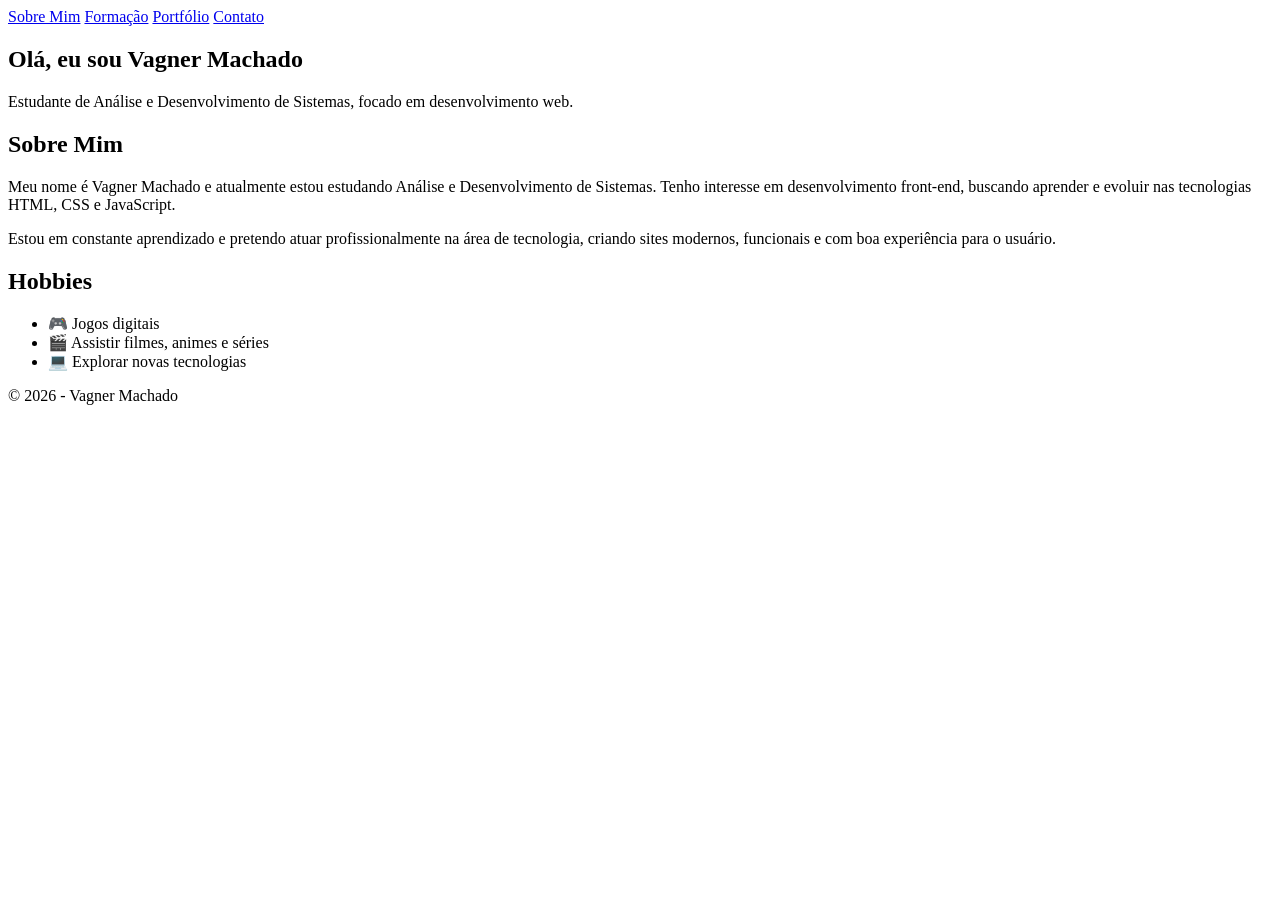
==== index.html @ aa93ef23 "Add files via upload" ====
<!DOCTYPE html>
<html lang="pt-br">
<head>
    <meta charset="UTF-8">
    <meta name="viewport" content="width=device-width, initial-scale=1.0">

    <!-- Título da página -->
    <title>Vagner Machado — Sobre Mim</title>

    <!-- Descrição para SEO -->
    <meta name="description" content="Portfólio pessoal de Vagner Machado, estudante de Análise e Desenvolvimento de Sistemas.">

    <!-- CSS -->
        <script>
            (function(){
                try{
                    const saved = localStorage.getItem('theme');
                    if(saved === 'dark' || (!saved && window.matchMedia && window.matchMedia('(prefers-color-scheme: dark)').matches)){
                        document.documentElement.setAttribute('data-theme','dark');
                    } else {
                        document.documentElement.setAttribute('data-theme','light');
                    }
                }catch(e){/* ignore */}
            })();
        </script>
        <link rel="stylesheet" href="css/style.css">

    <!-- JavaScript -->
    <script src="js/script.js" defer></script>
</head>
<body>

<!-- Menu de navegação principal -->
<nav>
    <a href="index.html">Sobre Mim</a>
    <a href="formacao.html">Formação</a>
    <a href="portfolio.html">Portfólio</a>
    <a href="contato.html">Contato</a>
</nav>

<!-- Seção de destaque (hero) -->
<section class="hero">
    <div class="hero-content">
        <h1>Olá, eu sou Vagner Machado</h1>
        <p>Estudante de Análise e Desenvolvimento de Sistemas, focado em desenvolvimento web.</p>
    </div>
</section>

<!-- Conteúdo principal -->
<main class="container">

    <!-- Sobre mim -->
    <section>
        <h2>Sobre Mim</h2>
        <p>
            Meu nome é Vagner Machado e atualmente estou estudando Análise e Desenvolvimento de Sistemas.
            Tenho interesse em desenvolvimento front-end, buscando aprender e evoluir nas tecnologias HTML, CSS e JavaScript.
        </p>

        <p>
            Estou em constante aprendizado e pretendo atuar profissionalmente na área de tecnologia,
            criando sites modernos, funcionais e com boa experiência para o usuário.
        </p>
    </section>

    <!-- Hobbies -->
    <section class="hobbies">
        <h2>Hobbies</h2>
        <ul>
            <li>🎮 Jogos digitais</li>
            <li>🎬 Assistir filmes, animes e séries</li>
            <li>💻 Explorar novas tecnologias</li>
        </ul>
    </section>

</main>

<!-- Rodapé -->
<footer>
    <p>© 2026 - Vagner Machado</p>
</footer>

</body>
</html>
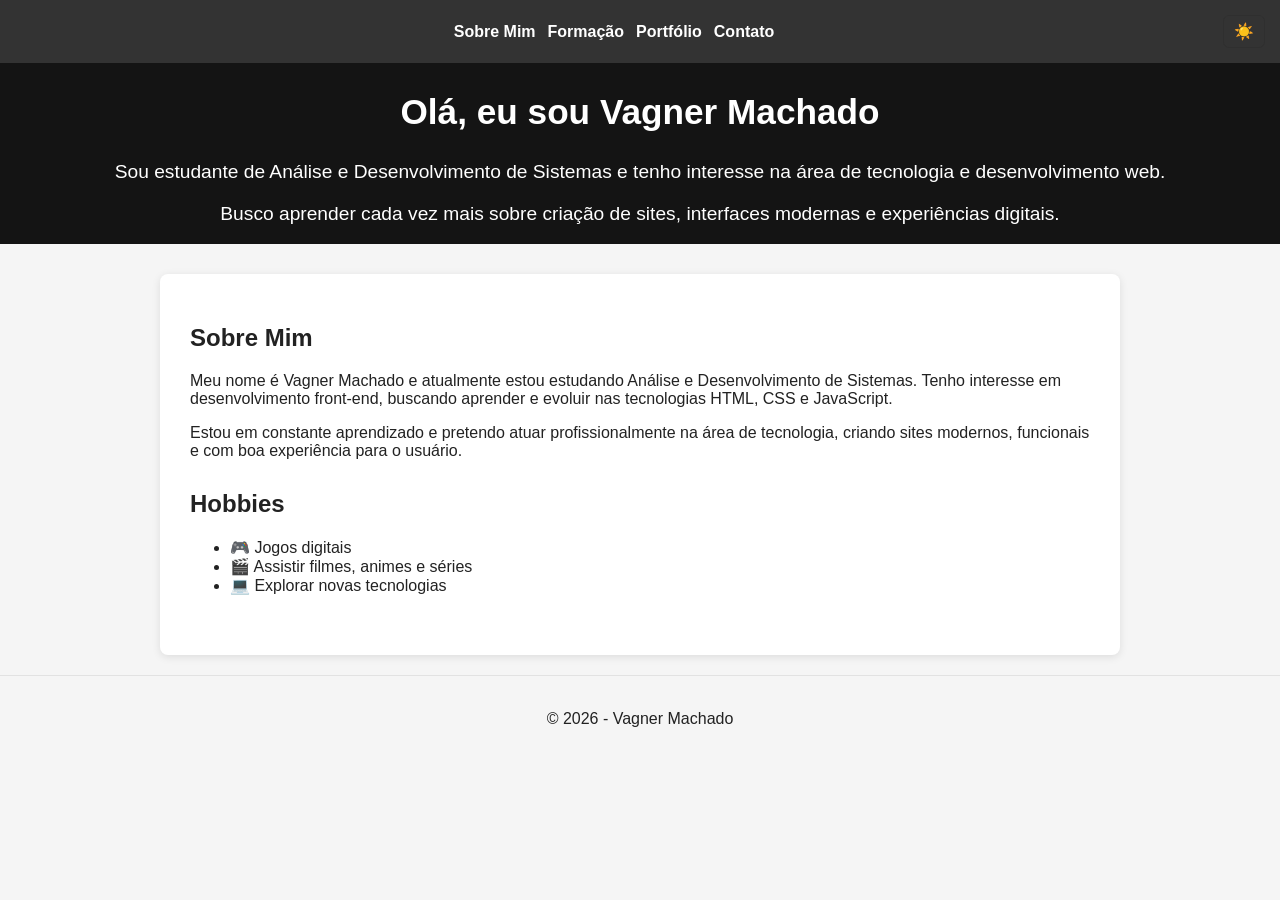
==== commit 9d09f3a2: "Update index.html" ====
--- a/index.html
+++ b/index.html
@@ -42,7 +42,14 @@
 <section class="hero">
     <div class="hero-content">
         <h1>Olá, eu sou Vagner Machado</h1>
-        <p>Estudante de Análise e Desenvolvimento de Sistemas, focado em desenvolvimento web.</p>
+
+<p>
+Sou estudante de Análise e Desenvolvimento de Sistemas e tenho interesse na área de tecnologia e desenvolvimento web.
+</p>
+
+<p>
+Busco aprender cada vez mais sobre criação de sites, interfaces modernas e experiências digitais.
+</p>
     </div>
 </section>
 
@@ -81,4 +88,4 @@
 </footer>
 
 </body>
-</html>+</html>
--- a/css/style.css
+++ b/css/style.css
@@ -0,0 +1,249 @@
+/* =========================
+   Variáveis de cores
+========================= */
+:root{
+  --bg: #f5f5f5;
+  --text: #222;
+  --nav-bg: #333;
+  --nav-link: #fff;
+  --primary: #007acc;
+  --success: #1a7f37;
+  --error: #b00020;
+  --container-bg: #ffffff;
+  --hero-bg: #222222;
+  --muted: rgba(0,0,0,0.08);
+}
+
+/* =========================
+   Tema Escuro (override de variáveis)
+========================= */
+[data-theme="dark"] {
+  --bg: #0f1720;
+  --text: #e6eef6;
+  --nav-bg: #0b1220;
+  --nav-link: #ffffff;
+  --primary: #339af0;
+  --success: #2ecc71;
+  --error: #ff6b6b;
+  --container-bg: #0f1726;
+  --hero-bg: #0b0f14;
+  --muted: rgba(255,255,255,0.08);
+}
+
+/* Transição suave entre temas */
+body, nav, .container, .hero {
+  transition: background-color 0.25s ease, color 0.25s ease;
+}
+
+/* Botão de alternância de tema */
+.theme-toggle {
+  background: transparent;
+  border: 1px solid var(--muted);
+  color: var(--nav-link);
+  padding: 6px 10px;
+  border-radius: 6px;
+  cursor: pointer;
+  font-size: 1rem;
+  margin-left: 10px;
+}
+.theme-toggle:hover {
+  background: rgba(255,255,255,0.04);
+}
+
+/* =========================
+   Reset básico
+========================= */
+body {
+  font-family: Arial, sans-serif;
+  margin: 0;
+  background: var(--bg);
+  color: var(--text);
+}
+
+/* =========================
+   Menu de navegação
+========================= */
+nav {
+  background: var(--nav-bg);
+  padding: 15px;
+  position: sticky;
+  top: 0;
+  z-index: 1000;
+  display: flex;
+  align-items: center;
+}
+
+/* Wrapper centralizado para os links */
+.nav-links {
+  margin: 0 auto;
+  display: flex;
+  gap: 12px;
+  align-items: center;
+}
+
+nav a {
+  color: var(--nav-link);
+  text-decoration: none;
+  font-weight: bold;
+}
+
+nav a:hover {
+  text-decoration: underline;
+}
+
+/* =========================
+   Container principal
+========================= */
+.container {
+  background: var(--container-bg);
+  border-radius: 8px;
+  padding: 30px;
+  margin: 20px auto;
+  max-width: 900px;
+  box-shadow: 0 2px 8px rgba(0,0,0,0.1);
+}
+
+/* Espaçamento entre seções */
+section {
+  margin-bottom: 30px;
+}
+
+/* =========================
+   Formulário
+========================= */
+form .form-group {
+  margin-bottom: 12px;
+}
+
+label {
+  display: block;
+  margin-bottom: 6px;
+  font-weight: 600;
+}
+
+input[type="text"],
+input[type="email"],
+textarea {
+  width: 100%;
+  padding: 10px;
+  border: 1px solid #ccc;
+  border-radius: 4px;
+  font-size: 14px;
+}
+
+textarea {
+  min-height: 120px;
+}
+
+/* Botão */
+button[type="submit"] {
+  background: var(--primary);
+  color: #fff;
+  padding: 10px 16px;
+  border: none;
+  border-radius: 4px;
+  cursor: pointer;
+}
+
+button[type="submit"]:hover {
+  background: #005fa3;
+}
+
+button[disabled] {
+  opacity: 0.6;
+  cursor: default;
+}
+
+/* Mensagens */
+.success {
+  color: var(--success);
+  margin-top: 10px;
+}
+
+.error {
+  color: var(--error);
+  margin-top: 10px;
+}
+
+/* Rodapé */
+footer {
+  text-align: center;
+  padding: 18px 0;
+  color: var(--text);
+  border-top: 1px solid var(--muted);
+}
+
+/* =========================
+   Hero (imagem de destaque)
+========================= */
+.hero {
+  position: relative;
+  width: 100%;
+  min-height: 20vh;
+  display: flex;
+  align-items: center;
+  justify-content: center;
+  color: var(--nav-link);
+  text-align: center;
+
+  background-color: var(--hero-bg);
+  background-size: cover;
+  background-position: center;
+}
+
+/* camada escura sobre a imagem */
+.hero::before {
+  content: "";
+  position: absolute; 
+  inset: 0;
+  background: rgba(0,0,0,0.4);
+  z-index: 0;
+}
+
+/* conteúdo acima da camada */
+.hero-content {
+  position: relative;
+  z-index: 1;
+}
+
+/* ajuste de texto */
+.hero-content h1 {
+  font-size: 2.2rem;
+}
+
+.hero-content p {
+  font-size: 1.2rem;
+}
+
+/* =========================
+   Responsividade
+========================= */
+@media (max-width: 600px) {
+
+  nav {
+    flex-direction: column;
+    gap: 8px;
+    text-align: center;
+  }
+
+  .nav-links {
+    margin: 0;
+    flex-wrap: wrap;
+    justify-content: center;
+  }
+
+  nav a {
+    display: inline-block;
+    margin: 8px 6px;
+  }
+
+  .theme-toggle {
+    margin-left: 0;
+    margin-top: 6px;
+  }
+
+  .container {
+    padding: 20px;
+  }
+
+}
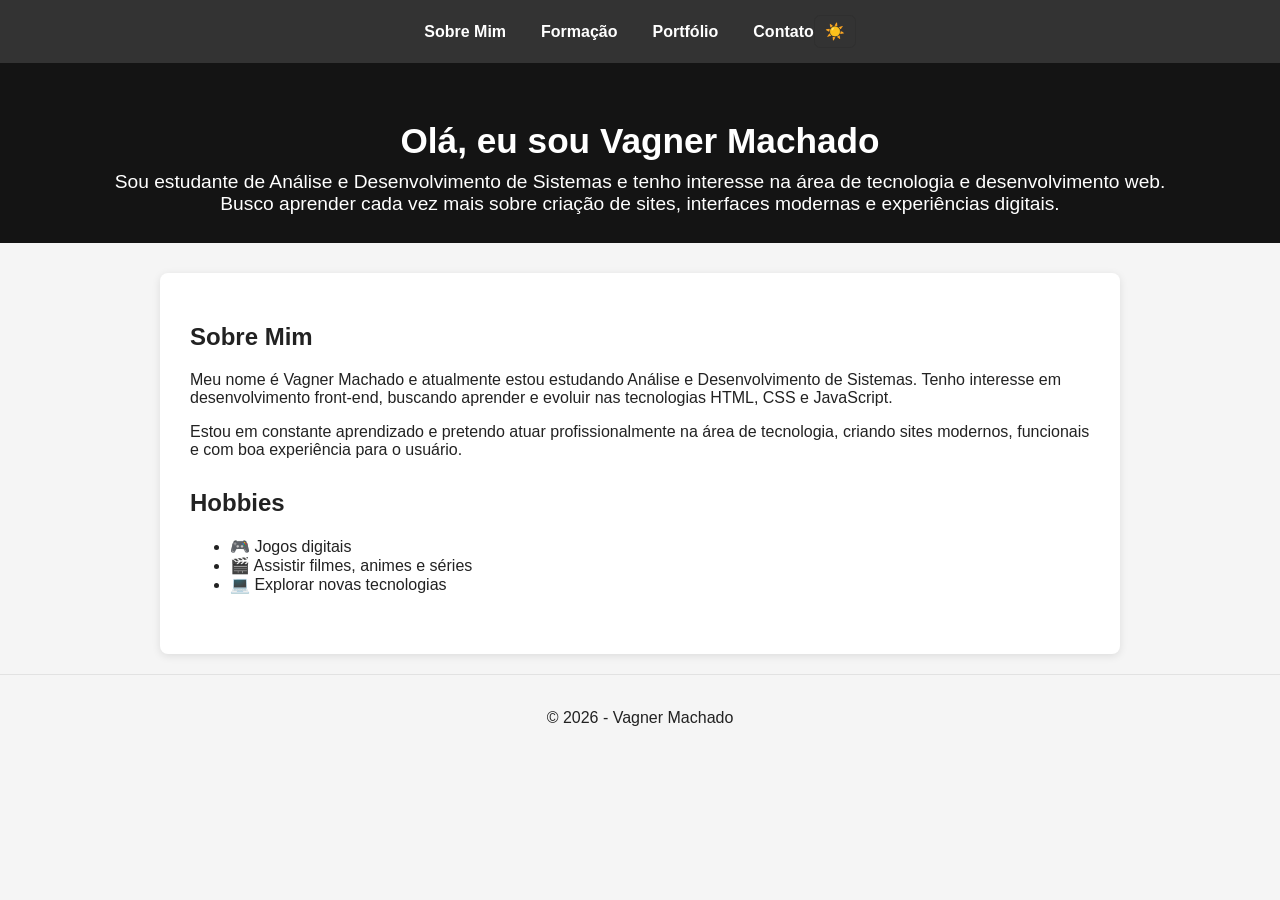
==== commit d6020a5a: "Update index.html" ====
--- a/index.html
+++ b/index.html
@@ -32,10 +32,12 @@
 
 <!-- Menu de navegação principal -->
 <nav>
+  <div class="nav-links">
     <a href="index.html">Sobre Mim</a>
     <a href="formacao.html">Formação</a>
     <a href="portfolio.html">Portfólio</a>
     <a href="contato.html">Contato</a>
+  </div>
 </nav>
 
 <!-- Seção de destaque (hero) -->
--- a/css/style.css
+++ b/css/style.css
@@ -15,7 +15,7 @@
 }
 
 /* =========================
-   Tema Escuro (override de variáveis)
+   Tema Escuro
 ========================= */
 [data-theme="dark"] {
   --bg: #0f1720;
@@ -30,12 +30,65 @@
   --muted: rgba(255,255,255,0.08);
 }
 
-/* Transição suave entre temas */
-body, nav, .container, .hero {
+/* =========================
+   Transições suaves
+========================= */
+body,
+nav,
+.container,
+.hero {
   transition: background-color 0.25s ease, color 0.25s ease;
 }
 
-/* Botão de alternância de tema */
+/* =========================
+   Reset básico
+========================= */
+body {
+  font-family: Arial, sans-serif;
+  margin: 0;
+  background: var(--bg);
+  color: var(--text);
+}
+
+/* =========================
+   Menu de navegação
+========================= */
+nav {
+  background: var(--nav-bg);
+  padding: 15px;
+
+  position: sticky;
+  top: 0;
+  z-index: 1000;
+
+  display: flex;
+  justify-content: center;
+  align-items: center;
+}
+
+/* Container dos links */
+.nav-links {
+  display: flex;
+  align-items: center;
+  gap: 35px;
+}
+
+/* Links do menu */
+nav a {
+  color: var(--nav-link);
+  text-decoration: none;
+  font-weight: bold;
+  transition: opacity 0.2s ease;
+}
+
+nav a:hover {
+  opacity: 0.8;
+  text-decoration: underline;
+}
+
+/* =========================
+   Botão de tema
+========================= */
 .theme-toggle {
   background: transparent;
   border: 1px solid var(--muted);
@@ -44,51 +97,10 @@
   border-radius: 6px;
   cursor: pointer;
   font-size: 1rem;
-  margin-left: 10px;
-}
+}
+
 .theme-toggle:hover {
   background: rgba(255,255,255,0.04);
-}
-
-/* =========================
-   Reset básico
-========================= */
-body {
-  font-family: Arial, sans-serif;
-  margin: 0;
-  background: var(--bg);
-  color: var(--text);
-}
-
-/* =========================
-   Menu de navegação
-========================= */
-nav {
-  background: var(--nav-bg);
-  padding: 15px;
-  position: sticky;
-  top: 0;
-  z-index: 1000;
-  display: flex;
-  align-items: center;
-}
-
-/* Wrapper centralizado para os links */
-.nav-links {
-  margin: 0 auto;
-  display: flex;
-  gap: 12px;
-  align-items: center;
-}
-
-nav a {
-  color: var(--nav-link);
-  text-decoration: none;
-  font-weight: bold;
-}
-
-nav a:hover {
-  text-decoration: underline;
 }
 
 /* =========================
@@ -135,7 +147,9 @@
   min-height: 120px;
 }
 
-/* Botão */
+/* =========================
+   Botão
+========================= */
 button[type="submit"] {
   background: var(--primary);
   color: #fff;
@@ -154,7 +168,9 @@
   cursor: default;
 }
 
-/* Mensagens */
+/* =========================
+   Mensagens
+========================= */
 .success {
   color: var(--success);
   margin-top: 10px;
@@ -165,7 +181,9 @@
   margin-top: 10px;
 }
 
-/* Rodapé */
+/* =========================
+   Rodapé
+========================= */
 footer {
   text-align: center;
   padding: 18px 0;
@@ -174,15 +192,17 @@
 }
 
 /* =========================
-   Hero (imagem de destaque)
+   Hero
 ========================= */
 .hero {
   position: relative;
   width: 100%;
   min-height: 20vh;
+
   display: flex;
   align-items: center;
   justify-content: center;
+
   color: var(--nav-link);
   text-align: center;
 
@@ -191,28 +211,31 @@
   background-position: center;
 }
 
-/* camada escura sobre a imagem */
+/* Camada escura */
 .hero::before {
   content: "";
-  position: absolute; 
+  position: absolute;
   inset: 0;
   background: rgba(0,0,0,0.4);
   z-index: 0;
 }
 
-/* conteúdo acima da camada */
+/* Conteúdo acima da camada */
 .hero-content {
   position: relative;
   z-index: 1;
-}
-
-/* ajuste de texto */
+  padding: 20px;
+}
+
+/* Textos do hero */
 .hero-content h1 {
   font-size: 2.2rem;
+  margin-bottom: 10px;
 }
 
 .hero-content p {
   font-size: 1.2rem;
+  margin: 0;
 }
 
 /* =========================
@@ -222,23 +245,20 @@
 
   nav {
     flex-direction: column;
-    gap: 8px;
+    gap: 10px;
     text-align: center;
   }
 
   .nav-links {
-    margin: 0;
-    flex-wrap: wrap;
-    justify-content: center;
+    flex-direction: column;
+    gap: 12px;
   }
 
   nav a {
-    display: inline-block;
-    margin: 8px 6px;
+    display: block;
   }
 
   .theme-toggle {
-    margin-left: 0;
     margin-top: 6px;
   }
 
@@ -246,4 +266,12 @@
     padding: 20px;
   }
 
-}+  .hero-content h1 {
+    font-size: 1.8rem;
+  }
+
+  .hero-content p {
+    font-size: 1rem;
+  }
+
+}
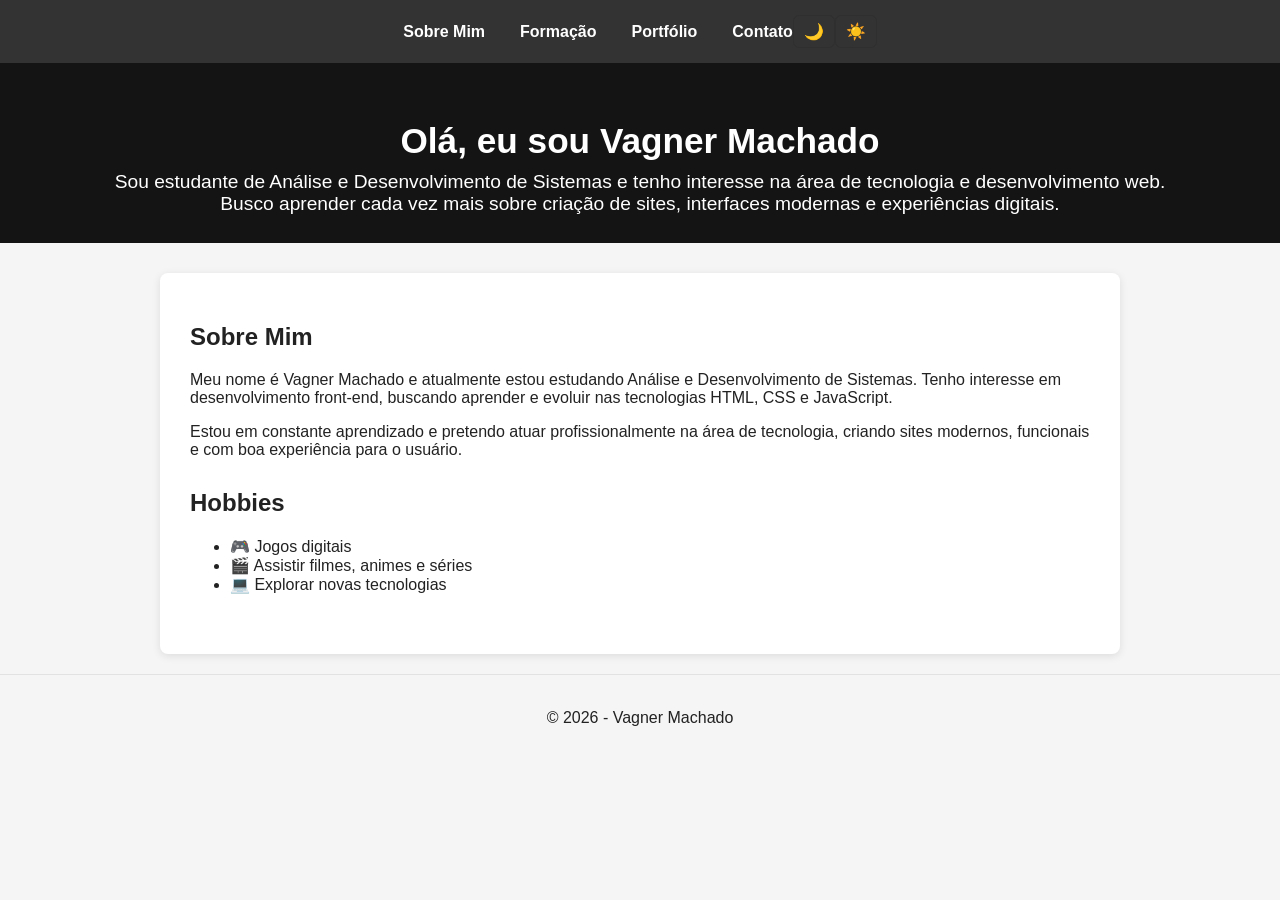
==== commit cbfc09df: "Update index.html" ====
--- a/index.html
+++ b/index.html
@@ -38,6 +38,10 @@
     <a href="portfolio.html">Portfólio</a>
     <a href="contato.html">Contato</a>
   </div>
+
+  <button class="theme-toggle" id="themeToggle">
+    🌙
+  </button>
 </nav>
 
 <!-- Seção de destaque (hero) -->
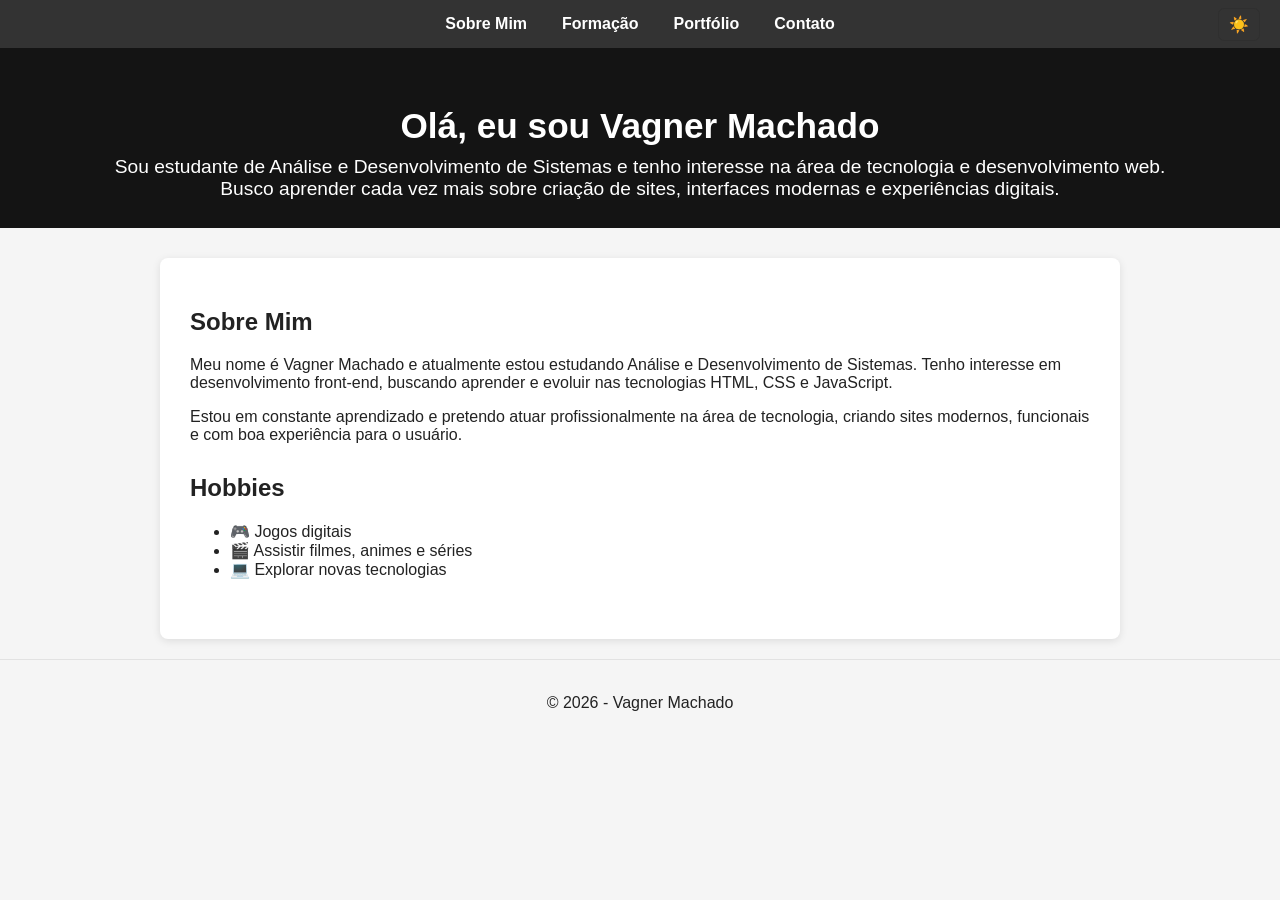
==== commit 037593c2: "Update index.html" ====
--- a/index.html
+++ b/index.html
@@ -38,10 +38,6 @@
     <a href="portfolio.html">Portfólio</a>
     <a href="contato.html">Contato</a>
   </div>
-
-  <button class="theme-toggle" id="themeToggle">
-    🌙
-  </button>
 </nav>
 
 <!-- Seção de destaque (hero) -->
--- a/css/style.css
+++ b/css/style.css
@@ -55,7 +55,7 @@
 ========================= */
 nav {
   background: var(--nav-bg);
-  padding: 15px;
+  padding: 15px 25px;
 
   position: sticky;
   top: 0;
@@ -64,6 +64,8 @@
   display: flex;
   justify-content: center;
   align-items: center;
+
+  position: relative;
 }
 
 /* Container dos links */
@@ -90,11 +92,16 @@
    Botão de tema
 ========================= */
 .theme-toggle {
+  position: absolute;
+  right: 20px;
+
   background: transparent;
   border: 1px solid var(--muted);
   color: var(--nav-link);
+
   padding: 6px 10px;
   border-radius: 6px;
+
   cursor: pointer;
   font-size: 1rem;
 }
